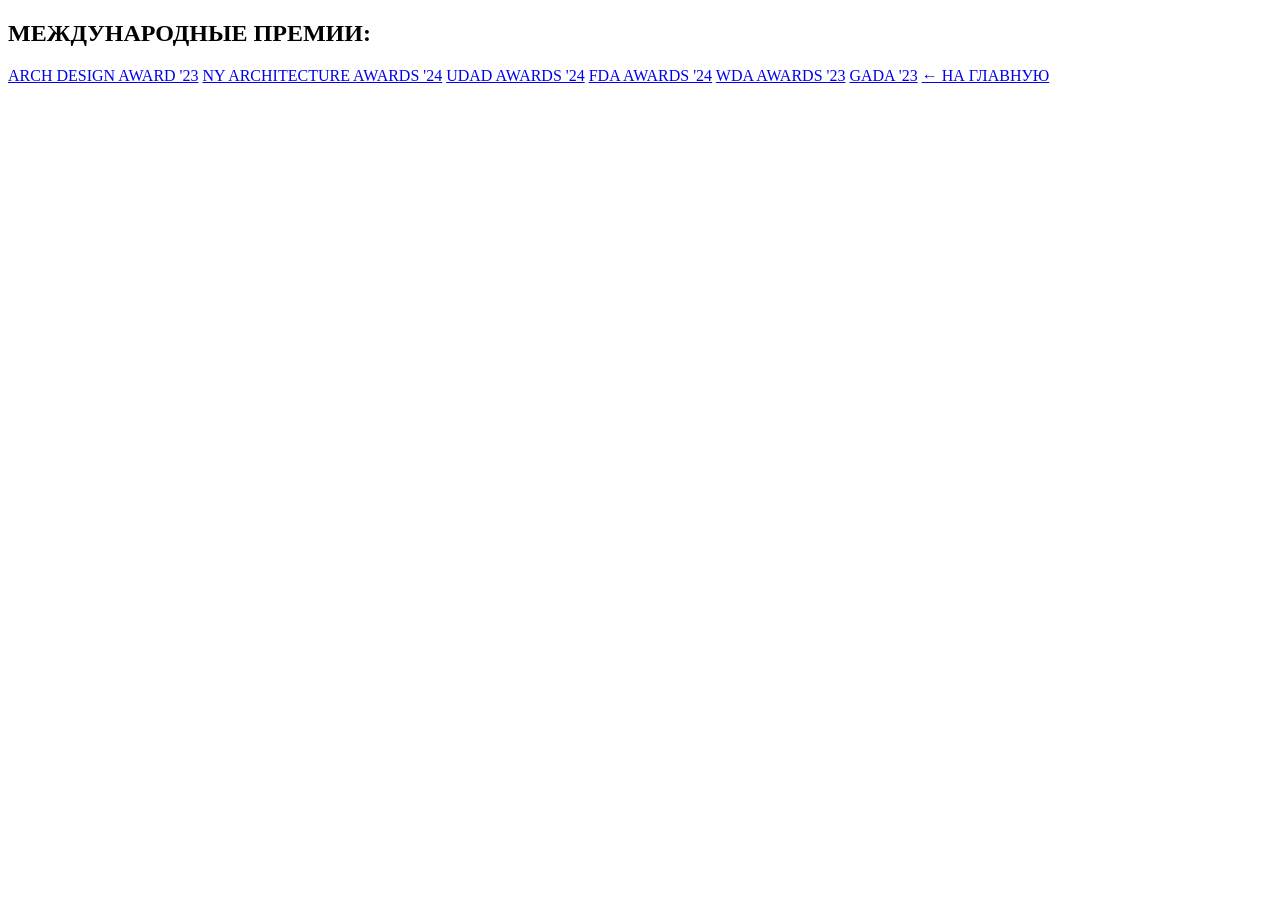
==== awards.html @ bda5ec10 "Rename Awards.html to awards.html" ====
<!DOCTYPE html>
<html lang="ru">
<head>
    <meta charset="UTF-8">
    <meta name="viewport" content="width=device-width, initial-scale=1.0">
    <title>Международные премии — Артем Журавлев</title>
    <link rel="stylesheet" href="style.css">
</head>
<body>
    <div class="card">
        <!-- Шапка без аватарки -->
        <div class="header-bg awards-header"></div>

        <!-- Контент -->
        <div class="content">
            <h2 class="title">МЕЖДУНАРОДНЫЕ ПРЕМИИ:</h2>

            <!-- Кнопки премий (заменяйте '#' на ссылки на премии) -->
            <div class="buttons">
                <a href="#" target="_blank" class="btn">ARCH DESIGN AWARD '23</a>
                <a href="#" target="_blank" class="btn">NY ARCHITECTURE AWARDS '24</a>
                <a href="#" target="_blank" class="btn">UDAD AWARDS '24</a>
                <a href="#" target="_blank" class="btn">FDA AWARDS '24</a>
                <a href="#" target="_blank" class="btn">WDA AWARDS '23</a>
                <a href="#" target="_blank" class="btn">GADA '23</a>
                
                <!-- Кнопка возврата на главную -->
                <a href="index.html" class="btn btn-back">← НА ГЛАВНУЮ</a>
            </div>
        </div>
    </div>
</body>
</html>
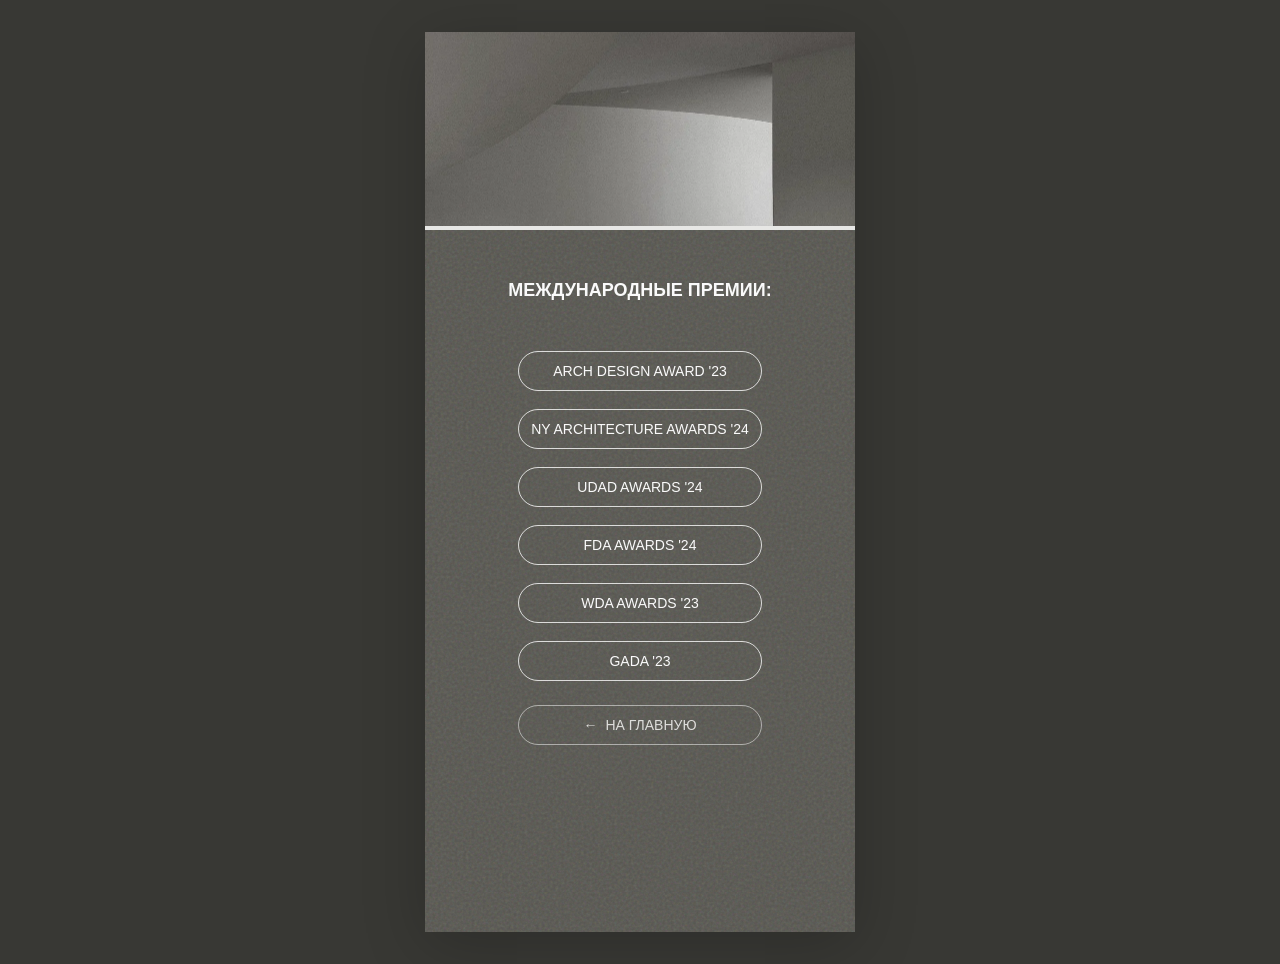
==== commit 36f6cd4a: "fix" ====
--- a/awards.html
+++ b/awards.html
@@ -1,33 +1,30 @@
-<!DOCTYPE html>
+<!doctype html>
 <html lang="ru">
 <head>
-    <meta charset="UTF-8">
-    <meta name="viewport" content="width=device-width, initial-scale=1.0">
-    <title>Международные премии — Артем Журавлев</title>
-    <link rel="stylesheet" href="style.css">
+  <meta charset="UTF-8">
+  <meta name="viewport" content="width=device-width, initial-scale=1">
+  <meta name="theme-color" content="#56554f">
+  <meta name="description" content="Международные премии — Артем Журавлев, архитектор и дизайнер интерьеров.">
+  <title>Международные премии — Артем Журавлев</title>
+  <link rel="icon" type="image/svg+xml" href="data:image/svg+xml,%3Csvg xmlns='http://www.w3.org/2000/svg' viewBox='0 0 32 32'%3E%3Crect width='32' height='32' rx='5' fill='%2356554f'/%3E%3Cpath d='m7 25 9-19 9 19M11 18h10' fill='none' stroke='%23fff' stroke-width='2'/%3E%3C/svg%3E">
+  <link rel="stylesheet" href="styles.css">
 </head>
 <body>
-    <div class="card">
-        <!-- Шапка без аватарки -->
-        <div class="header-bg awards-header"></div>
-
-        <!-- Контент -->
-        <div class="content">
-            <h2 class="title">МЕЖДУНАРОДНЫЕ ПРЕМИИ:</h2>
-
-            <!-- Кнопки премий (заменяйте '#' на ссылки на премии) -->
-            <div class="buttons">
-                <a href="#" target="_blank" class="btn">ARCH DESIGN AWARD '23</a>
-                <a href="#" target="_blank" class="btn">NY ARCHITECTURE AWARDS '24</a>
-                <a href="#" target="_blank" class="btn">UDAD AWARDS '24</a>
-                <a href="#" target="_blank" class="btn">FDA AWARDS '24</a>
-                <a href="#" target="_blank" class="btn">WDA AWARDS '23</a>
-                <a href="#" target="_blank" class="btn">GADA '23</a>
-                
-                <!-- Кнопка возврата на главную -->
-                <a href="index.html" class="btn btn-back">← НА ГЛАВНУЮ</a>
-            </div>
-        </div>
-    </div>
+  <div class="page">
+    <header class="cover" aria-hidden="true"><div class="cover__crop"><img class="cover__image" src="assets/header-bg.webp" alt="" width="860" height="391"></div></header>
+    <main class="awards">
+      <h1 class="awards__title">Международные премии:</h1>
+      <nav class="links" aria-label="Премии">
+        <!-- Адреса страниц проектов не предоставлены. Добавьте href и удалите aria-disabled, role и title. -->
+        <a class="link" role="link" aria-disabled="true" title="Ссылка на проект пока не указана">Arch Design Award '23</a>
+        <a class="link" role="link" aria-disabled="true" title="Ссылка на проект пока не указана">NY Architecture Awards '24</a>
+        <a class="link" role="link" aria-disabled="true" title="Ссылка на проект пока не указана">UDAD Awards '24</a>
+        <a class="link" role="link" aria-disabled="true" title="Ссылка на проект пока не указана">FDA Awards '24</a>
+        <a class="link" role="link" aria-disabled="true" title="Ссылка на проект пока не указана">WDA Awards '23</a>
+        <a class="link" role="link" aria-disabled="true" title="Ссылка на проект пока не указана">GADA '23</a>
+      </nav>
+      <a class="link back" href="index.html"><span aria-hidden="true">←</span> На главную</a>
+    </main>
+  </div>
 </body>
 </html>
--- a/styles.css
+++ b/styles.css
@@ -0,0 +1,88 @@
+/* Чистый CSS. Исходные изображения находятся в assets/. */
+:root {
+  color-scheme: dark;
+  --background: #56554f;
+  --text: #fafafa;
+  --outline: rgba(255, 255, 255, .78);
+  --page-width: 430px;
+}
+* { box-sizing: border-box; }
+html { min-width: 280px; min-height: 100%; background: #383834; }
+body { margin: 0; color: var(--text); font-family: Arial, Helvetica, sans-serif; }
+.page {
+  position: relative;
+  isolation: isolate;
+  width: min(100%, var(--page-width));
+  min-height: 100vh;
+  min-height: 100svh;
+  margin-inline: auto;
+  overflow: hidden;
+  background: var(--background);
+}
+/* Мелкое зерно — фон, не растровый снимок всей страницы. */
+.page::before {
+  content: "";
+  position: absolute;
+  inset: 0;
+  z-index: -1;
+  pointer-events: none;
+  opacity: .24;
+  background-image: url("data:image/svg+xml,%3Csvg viewBox='0 0 180 180' xmlns='http://www.w3.org/2000/svg'%3E%3Cfilter id='n'%3E%3CfeTurbulence type='fractalNoise' baseFrequency='.85' numOctaves='3' stitchTiles='stitch'/%3E%3C/filter%3E%3Cpath fill='%23fff' filter='url(%23n)' opacity='.65' d='M0 0h180v180H0z'/%3E%3C/svg%3E");
+}
+.cover {
+  position: relative;
+  width: 100%;
+  aspect-ratio: 347 / 160;
+  border-bottom: 4px solid #e7e7e5;
+}
+.cover__crop { position: absolute; inset: 0; overflow: hidden; }
+.cover__image { display: block; width: 100%; height: 100%; object-fit: cover; }
+.portrait {
+  position: absolute;
+  z-index: 1;
+  width: 38.62%;
+  aspect-ratio: 1;
+  left: 50%;
+  bottom: 0;
+  transform: translate(-50%, 48%);
+  border: 4px solid #e7e7e5;
+  border-radius: 50%;
+  overflow: hidden;
+  background: #c7c7c5;
+}
+.portrait__image { display: block; width: 100%; height: 100%; object-fit: cover; }
+.profile { padding: 22.7% 20px 64px; text-align: center; }
+.profile__name { margin: 0; font-size: 1.125rem; line-height: 1.25; font-weight: 700; text-transform: uppercase; }
+.profile__description { margin: 5px 0 0; font-size: .875rem; line-height: 1.25; text-transform: uppercase; }
+.links { display: flex; flex-direction: column; gap: 18px; width: min(100%, 244px); margin: 26px auto 0; }
+.link {
+  display: flex;
+  align-items: center;
+  justify-content: center;
+  width: 100%;
+  min-height: 40px;
+  padding: 9px 8px;
+  border: 1px solid var(--outline);
+  border-radius: 999px;
+  background: transparent;
+  color: inherit;
+  font: inherit;
+  font-size: .875rem;
+  line-height: 1.25;
+  text-align: center;
+  text-decoration: none;
+  text-transform: uppercase;
+  transition: background-color .18s, border-color .18s;
+}
+.link[href]:hover { background: rgba(255, 255, 255, .12); border-color: #fff; }
+.link:focus-visible, .back:focus-visible { outline: 2px solid #fff; outline-offset: 5px; }
+.link[aria-disabled="true"] { cursor: default; }
+.awards { padding: 48px 20px 64px; text-align: center; }
+.awards__title { margin: 0; font-size: 1.125rem; line-height: 1.4; font-weight: 600; text-transform: uppercase; }
+.awards .links { margin-top: 48px; }
+.back { width: min(100%, 244px); margin: 24px auto 0; gap: 8px; color: #dededb; border-color: rgba(255, 255, 255, .5); }
+@media (min-width: 600px) {
+  body { padding: 32px 20px; }
+  .page { min-height: max(900px, calc(100svh - 64px)); box-shadow: 0 12px 60px #0003; }
+}
+@media (prefers-reduced-motion: reduce) { .link { transition: none; } }
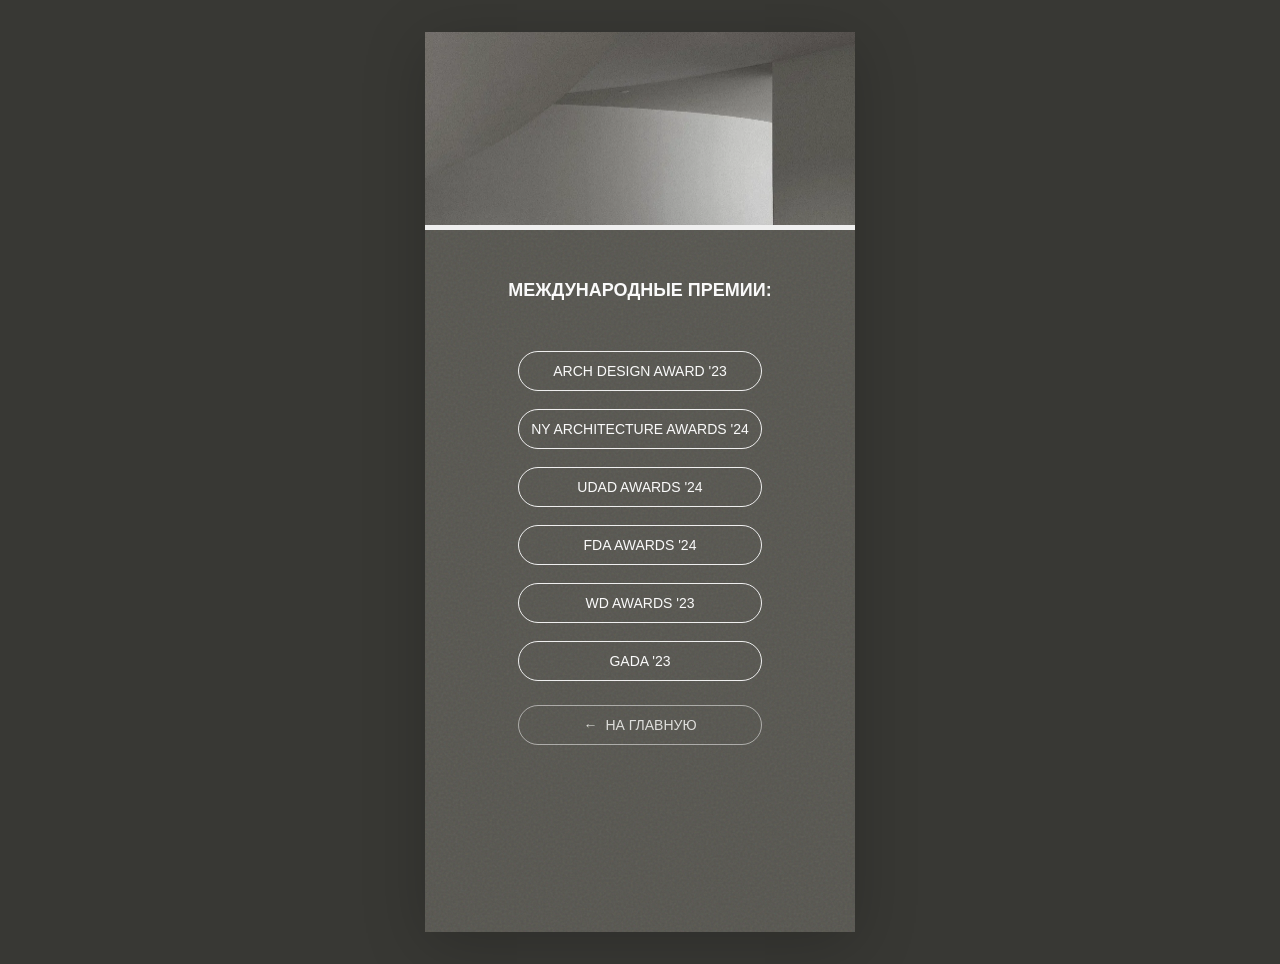
==== commit 2234444c: "Fix 4" ====
--- a/awards.html
+++ b/awards.html
@@ -16,12 +16,12 @@
       <h1 class="awards__title">Международные премии:</h1>
       <nav class="links" aria-label="Премии">
         <!-- Адреса страниц проектов не предоставлены. Добавьте href и удалите aria-disabled, role и title. -->
-        <a class="link" role="link" aria-disabled="true" title="Ссылка на проект пока не указана">Arch Design Award '23</a>
-        <a class="link" role="link" aria-disabled="true" title="Ссылка на проект пока не указана">NY Architecture Awards '24</a>
-        <a class="link" role="link" aria-disabled="true" title="Ссылка на проект пока не указана">UDAD Awards '24</a>
-        <a class="link" role="link" aria-disabled="true" title="Ссылка на проект пока не указана">FDA Awards '24</a>
-        <a class="link" role="link" aria-disabled="true" title="Ссылка на проект пока не указана">WDA Awards '23</a>
-        <a class="link" role="link" aria-disabled="true" title="Ссылка на проект пока не указана">GADA '23</a>
+        <a class="link" target="_blank" href="https://www.archdesignaward.com/winners-2023/arch-23-1385">Arch Design Award '23</a>
+        <a class="link" target="_blank" href="https://nyarchitectureawards.com/winner-info.php?id=121">NY Architecture Awards '24</a>
+        <a class="link" target="_blank" href="https://www.architecturepressrelease.com/gold-winner-yandex-go-office-rtda-architects/">UDAD Awards '24</a>
+        <a class="link" target="_blank" href="https://frenchdesignawards.com/winner-info.php?id=328">FDA Awards '24</a>
+        <a class="link" target="_blank" href="https://www.thearchitecturecommunity.com/yandex-go-office-space-rtda-world-design-awards-2023/">WD Awards '23</a>
+        <a class="link" target="_blank" href="https://awards.re-thinkingthefuture.com/yandex-go-office-rtda-architects/">GADA '23</a>
       </nav>
       <a class="link back" href="index.html"><span aria-hidden="true">←</span> На главную</a>
     </main>
--- a/styles.css
+++ b/styles.css
@@ -3,12 +3,12 @@
   color-scheme: dark;
   --background: #56554f;
   --text: #fafafa;
-  --outline: rgba(255, 255, 255, .78);
+  --outline: #EFEFEF;
   --page-width: 430px;
 }
 * { box-sizing: border-box; }
 html { min-width: 280px; min-height: 100%; background: #383834; }
-body { margin: 0; color: var(--text); font-family: Arial, Helvetica, sans-serif; }
+body { margin: 0; color: var(--text); font-family: "Segoe UI", Roboto, Helvetica, Arial, sans-serif;; }
 .page {
   position: relative;
   isolation: isolate;
@@ -26,14 +26,14 @@
   inset: 0;
   z-index: -1;
   pointer-events: none;
-  opacity: .24;
-  background-image: url("data:image/svg+xml,%3Csvg viewBox='0 0 180 180' xmlns='http://www.w3.org/2000/svg'%3E%3Cfilter id='n'%3E%3CfeTurbulence type='fractalNoise' baseFrequency='.85' numOctaves='3' stitchTiles='stitch'/%3E%3C/filter%3E%3Cpath fill='%23fff' filter='url(%23n)' opacity='.65' d='M0 0h180v180H0z'/%3E%3C/svg%3E");
+  opacity: .20;
+  background-image: url("data:image/svg+xml,%3Csvg viewBox='0 0 180 180' xmlns='http://www.w3.org/2000/svg'%3E%3Cfilter id='n'%3E%3CfeTurbulence type='fractalNoise' baseFrequency='.98' numOctaves='15' stitchTiles='stitch'/%3E%3C/filter%3E%3Cpath fill='%23fff' filter='url(%23n)' opacity='.45' d='M0 0h180v180H0z'/%3E%3C/svg%3E");
 }
 .cover {
   position: relative;
   width: 100%;
   aspect-ratio: 347 / 160;
-  border-bottom: 4px solid #e7e7e5;
+  border-bottom: 5px solid #EFEFEF;
 }
 .cover__crop { position: absolute; inset: 0; overflow: hidden; }
 .cover__image { display: block; width: 100%; height: 100%; object-fit: cover; }
@@ -45,15 +45,15 @@
   left: 50%;
   bottom: 0;
   transform: translate(-50%, 48%);
-  border: 4px solid #e7e7e5;
+  border: 5px solid #EFEFEF;
   border-radius: 50%;
   overflow: hidden;
   background: #c7c7c5;
 }
 .portrait__image { display: block; width: 100%; height: 100%; object-fit: cover; }
 .profile { padding: 22.7% 20px 64px; text-align: center; }
-.profile__name { margin: 0; font-size: 1.125rem; line-height: 1.25; font-weight: 700; text-transform: uppercase; }
-.profile__description { margin: 5px 0 0; font-size: .875rem; line-height: 1.25; text-transform: uppercase; }
+.profile__name { margin: 0; font-size: 1.125rem; line-height: 1.25; font-weight:700; text-transform: uppercase; letter-spacing:2px; }
+.profile__description { margin: 5px 0 0; font-size: .875rem; line-height: 1.25; text-transform: uppercase; letter-spacing:0.5px;font-weight:400 }
 .links { display: flex; flex-direction: column; gap: 18px; width: min(100%, 244px); margin: 26px auto 0; }
 .link {
   display: flex;
@@ -62,7 +62,7 @@
   width: 100%;
   min-height: 40px;
   padding: 9px 8px;
-  border: 1px solid var(--outline);
+  border: 1.5px solid var(--outline);
   border-radius: 999px;
   background: transparent;
   color: inherit;
